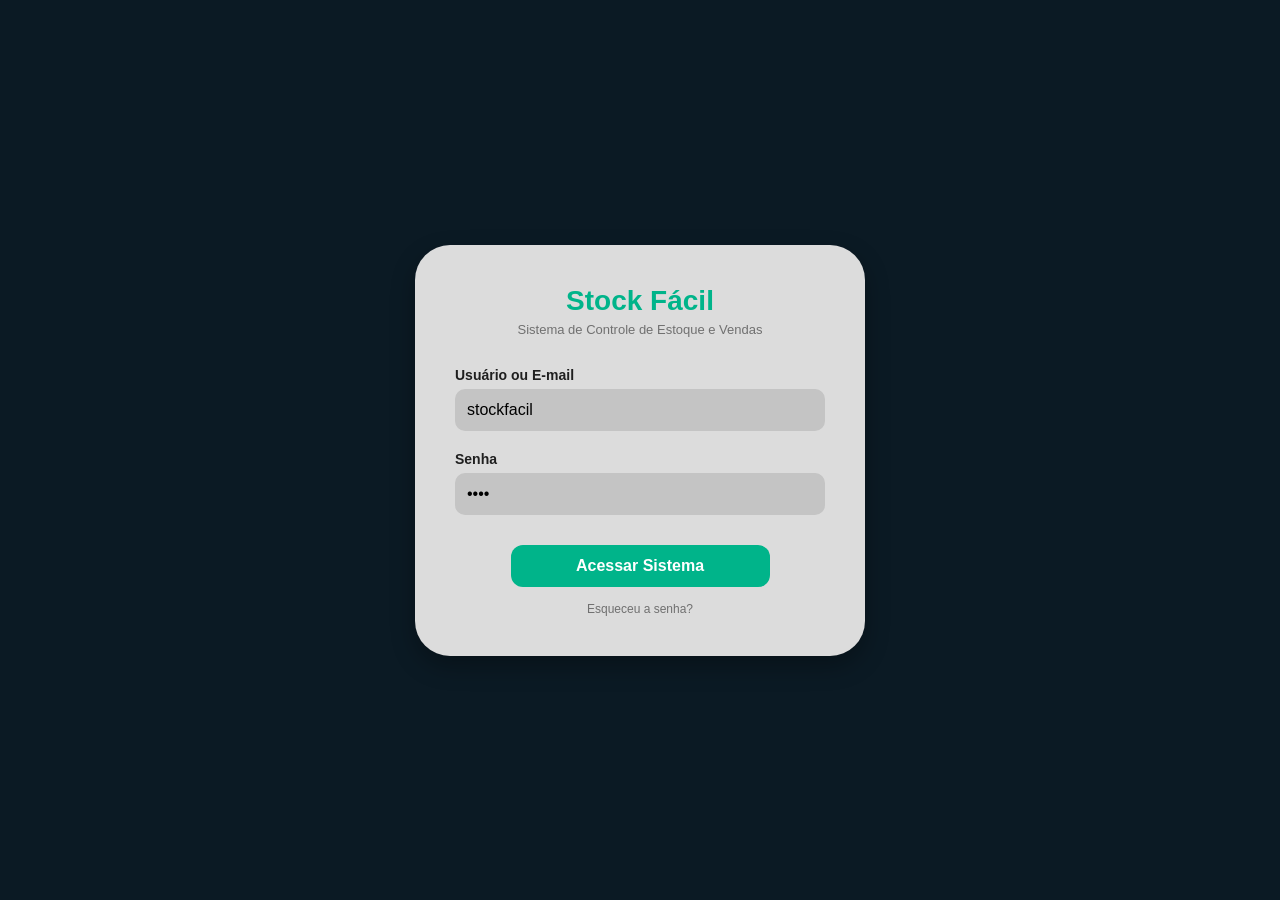
==== tela adm/index.html @ 6b8067c8 "versao final stockfacil" ====
<!DOCTYPE html>
<html lang="pt-BR">
<head>
    <meta charset="UTF-8">
    <meta name="viewport" content="width=device-width, initial-scale=1.0">
    <title>Stock Fácil - Sistema de Controle de Estoque e Vendas</title>
    <link rel="stylesheet" href="styles.css">
    <link rel="stylesheet" href="https://cdnjs.cloudflare.com/ajax/libs/font-awesome/6.4.0/css/all.min.css">
</head>
<body>

    <div id="login-screen" class="login-container">
        <div class="login-card">
            <h2>Stock Fácil</h2>
            <p class="subtitle">Sistema de Controle de Estoque e Vendas</p>
            
            <form id="login-form">
                <div class="input-group">
                    <label>Usuário ou E-mail</label>
                    <input type="text" id="username" value="stockfacil" required>
                </div>
                <div class="input-group">
                    <label>Senha</label>
                    <input type="password" id="password" value="2003" required>
                </div>
                <button type="submit" class="btn-primary">Acessar Sistema</button>
            </form>
            <a href="#" class="forgot-password">Esqueceu a senha?</a>
        </div>
    </div>

    <div id="main-system" class="system-layout hidden">
        
        <aside class="sidebar">
            <div class="sidebar-header">
                <h3>Stock Fácil</h3>
                <p>Painel do Administrador</p>
            </div>
            
            <nav class="sidebar-menu">
                <div class="menu-section">
                    <a href="#" class="menu-item active" data-target="view-dashboard">
                        <i class="fa-solid :fa-chart-line"></i> Dashboard
                    </a>
                </div>

                <div class="menu-section">
                    <span class="section-title">Gestão de Estoque</span>
                    <a href="#" class="menu-item" data-target="view-cadastro">
                        <i class="fa-solid fa-circle-plus"></i> Cadastro de Produtos
                    </a>
                    <a href="#" class="menu-item" data-target="view-lista">
                        <i class="fa-solid fa-list"></i> Lista de Produtos
                    </a>
                    <a href="#" class="menu-item" data-target="view-entrada">
                        <i class="fa-solid fa-box-open"></i> Entrada de Estoque
                    </a>
                </div>

                <div class="menu-section">
                    <span class="section-title">Operações e Relatórios</span>
                    <a href="#" class="menu-item" data-target="view-vendas">
                        <i class="fa-solid fa-cart-shopping"></i> Registro de Vendas
                    </a>
                    <a href="#" class="menu-item" data-target="view-relatorio">
                        <i class="fa-solid fa-chart-bar"></i> Painel de Relatório
                    </a>
                    <a href="#" class="menu-item" data-target="view-alertas">
                        <i class="fa-solid fa-bell"></i> Alertas de Estoque
                    </a>
                </div>

                <div class="menu-section">
                    <span class="section-title">Configurações</span>
                    <a href="#" class="menu-item" data-target="view-usuarios">
                        <i class="fa-solid fa-users"></i> Gestão de Usuários
                    </a>
                </div>
            </nav>

            <button id="btn-sair" class="btn-logout">
                <i class="fa-solid fa-right-from-bracket"></i> Sair
            </button>
        </aside>

        <main class="content-wrapper">
            
            <section id="view-dashboard" class="view-content">
                <h2>Painel de Controle</h2>
                <div class="cards-grid">
                    <div class="card-info">
                        <span>Faturamento Total</span>
                        <strong>R$ 12.450,00</strong>
                    </div>
                    <div class="card-info">
                        <span>Vendas no mês</span>
                        <strong>142</strong>
                    </div>
                    <div class="card-info">
                        <span>Produtos Cadastrados</span>
                        <strong>85</strong>
                    </div>
                    <div class="card-info alert-card">
                        <span>Estoque Crítico</span>
                        <strong class="text-danger">04</strong>
                    </div>
                </div>

                <div class="dashboard-tables">
                    <div class="table-container">
                        <h3>Notificações de Alerta</h3>
                        <div class="alert-box">
                            <p><strong>Produto:</strong> Arroz Tio Urbano 5kg</p>
                            <span class="text-danger">Apenas 2 un. restantes</span>
                        </div>
                        <div class="alert-box">
                            <p><strong>Produto:</strong> Óleo de Soja 900ml</p>
                            <span class="text-danger">Apenas 5 un. restantes</span>
                        </div>
                    </div>

                    <div class="table-container">
                        <h3>Produtos mais Vendidos</h3>
                        <table class="data-table">
                            <thead>
                                <tr>
                                    <th>Produto</th>
                                    <th>Qtd. Vendida</th>
                                    <th>Faturamento</th>
                                </tr>
                            </thead>
                            <tbody>
                                <tr>
                                    <td>Feijão Carioca 1Kg</td>
                                    <td>58</td>
                                    <td>R$ 406,00</td>
                                </tr>
                                <tr>
                                    <td>Leite Integral 1L</td>
                                    <td>42</td>
                                    <td>R$ 231,00</td>
                                </tr>
                            </tbody>
                        </table>
                    </div>
                </div>
            </section>

            <section id="view-cadastro" class="view-content hidden">
                <h2>Cadastro Produto Novo</h2>
                <form id="form-cadastro-produto" class="form-grid">
                    <div class="form-group full-width">
                        <label>Nome do Produto</label>
                        <input type="text" required>
                    </div>
                    <div class="form-group">
                        <label>Quantidade</label>
                        <input type="number" required>
                    </div>
                    <div class="form-group">
                        <label>Estoque Mínimo</label>
                        <input type="number" required>
                    </div>
                    <div class="form-group">
                        <label>Preço Custo (R$)</label>
                        <input type="text" placeholder="0,00">
                    </div>
                    <div class="form-group">
                        <label>Preço Venda (R$)</label>
                        <input type="text" placeholder="0,00">
                    </div>
                    <div class="form-actions full-width">
                        <button type="submit" class="btn-submit">Salvar Produto</button>
                    </div>
                </form>
            </section>

            <section id="view-lista" class="view-content hidden">
                <h2>Lista de Produtos</h2>
                <table class="data-table spacing-table">
                    <thead>
                        <tr>
                            <th>ID</th>
                            <th>Nome</th>
                            <th>Estoque</th>
                            <th>Ações</th>
                        </tr>
                    </thead>
                    <tbody id="lista-produtos-body">
                        <tr>
                            <td>#01</td>
                            <td>Arroz Tio Urbano 5kg</td>
                            <td>100</td>
                            <td>
                                <button class="action-btn"><i class="fa-solid fa-power-off"></i></button>
                                <button class="action-btn"><i class="fa-solid fa-pen-to-square"></i></button>
                            </td>
                        </tr>
                        <tr>
                            <td>#02</td>
                            <td>Óleo de Soja 900ml</td>
                            <td>95</td>
                            <td>
                                <button class="action-btn"><i class="fa-solid fa-power-off"></i></button>
                                <button class="action-btn"><i class="fa-solid fa-pen-to-square"></i></button>
                            </td>
                        </tr>
                    </tbody>
                </table>
            </section>

            <section id="view-entrada" class="view-content hidden">
                <h2>Entrada de Estoque</h2>
                <form class="form-grid single-column">
                    <div class="form-group">
                        <label>Produto</label>
                        <input type="text" placeholder="Busque ou selecione o produto">
                    </div>
                    <div class="form-group">
                        <label>Quantidade a adicionar:</label>
                        <input type="number">
                    </div>
                    <button type="submit" class="btn-submit">Confirmar Entrada</button>
                </form>
            </section>

            <section id="view-vendas" class="view-content hidden">
                <h2>Registro de Vendas</h2>
                <div class="search-box">
                    <label>Buscar por Produto</label>
                    <div class="input-icon">
                        <input type="text">
                        <i class="fa-solid fa-magnifying-glass"></i>
                    </div>
                </div>
                <table class="data-table">
                    <thead>
                        <tr>
                            <th>Item</th>
                            <th>Qtd</th>
                            <th>Total</th>
                        </tr>
                    </thead>
                    <tbody>
                        <tr>
                            <td>Arroz Tio Urbano 5kg</td>
                            <td>58</td>
                            <td>R$ 320,00</td>
                        </tr>
                    </tbody>
                </table>
            </section>

            <section id="view-relatorio" class="view-content hidden">
                <h2>Painel de Relatório</h2>
                <div class="report-container">
                    <div class="chart-mockup">
                        <p class="ficticio">*Fictício*</p>
                        <span class="chart-title">Faturamento Mensal (R$)</span>
                        <div class="css-chart">
                            <svg viewBox="0 0 500 200" class="chart-svg">
                                <path d="M 0 120 Q 50 80, 100 90 T 200 140 T 300 70 T 400 90 T 500 40" fill="none" stroke="#00b48a" stroke-width="3"/>
                            </svg>
                            <div class="chart-months">
                                <span>Jan</span><span>Fev</span><span>Mar</span><span>Abr</span><span>Mai</span><span>Jun</span>
                            </div>
                        </div>
                    </div>
                    <div class="report-stats">
                        <div class="stat-box">
                            <span>Total Vendido hoje:</span>
                            <h3 class="text-teal">R$ 1.250,00</h3>
                        </div>
                        <div class="stat-box">
                            <span>Ticket Médio:</span>
                            <h3>R$ 85,00</h3>
                        </div>
                    </div>
                </div>
            </section>

            <section id="view-alertas" class="view-content hidden">
                <h2>Alertas de Estoque</h2>
                <div class="alert-list">
                    <div class="alert-row critical">
                        <span>Arroz Tio Urbano 5kg</span>
                        <span class="text-danger">Restam 3 un.</span>
                    </div>
                    <div class="alert-row normal">
                        <span>Óleo de Soja 900ml</span>
                        <span>Estoque: 12 un.(OK)</span>
                    </div>
                </div>
            </section>

            <section id="view-usuarios" class="view-content hidden">
                <div class="view-header-inline">
                    <h2>Gestão de Usuários</h2>
                    <button class="btn-add-user">+ Novo Usuário</button>
                </div>
                <table class="data-table user-table">
                    <thead>
                        <tr>
                            <th>Nome</th>
                            <th>E-mail</th>
                            <th>Papel</th>
                            <th>Ações</th>
                        </tr>
                    </thead>
                    <tbody>
                        <tr>
                            <td>Operador 1</td>
                            <td>operador1@email.com</td>
                            <td>Administrador</td>
                            <td><button class="action-btn"><i class="fa-solid fa-user-gear"></i></button></td>
                        </tr>
                        <tr>
                            <td>Operador 2</td>
                            <td>operador2@email.com</td>
                            <td>Operador</td>
                            <td><button class="action-btn"><i class="fa-solid fa-user-gear"></i></button></td>
                        </tr>
                    </tbody>
                </table>
            </section>

        </main>
    </div>

    <script src="javascript.js"></script>
</body>
</html>
---- tela adm/styles.css ----
/* ================= CONFIGURAÇÕES GERAIS ================= */
:root {
    --bg-login: #0b1a24;
    --bg-sidebar: #0b1d28;
    --bg-content: #dcdcdc;
    --primary-teal: #00b48a;
    --text-dark: #1f1f1f;
    --text-muted: #707070;
    --card-bg: #e2e2e2;
    --danger: #ff0000;
    --white: #ffffff;
}

* {
    margin: 0;
    padding: 0;
    box-sizing: border-box;
    font-family: 'Segoe UI', Tahoma, Geneva, Verdana, sans-serif;
}

body {
    background-color: var(--bg-login);
    color: var(--white);
    overflow-x: hidden;
}

.hidden {
    display: none !important;
}

.text-danger { color: var(--danger); }
.text-teal { color: var(--primary-teal); }

/* ================= TELA DE LOGIN ================= */
.login-container {
    height: 100vh;
    display: flex;
    justify-content: center;
    align-items: center;
    background-color: var(--bg-login);
}

.login-card {
    background-color: var(--bg-content);
    color: var(--text-dark);
    padding: 40px;
    border-radius: 35px;
    width: 100%;
    max-width: 450px;
    text-align: center;
    box-shadow: 0 10px 25px rgba(0,0,0,0.3);
}

.login-card h2 {
    color: var(--primary-teal);
    font-size: 28px;
    margin-bottom: 5px;
}

.login-card .subtitle {
    font-size: 13px;
    color: var(--text-muted);
    margin-bottom: 30px;
}

.input-group {
    text-align: left;
    margin-bottom: 20px;
}

.input-group label {
    display: block;
    font-size: 14px;
    font-weight: 600;
    margin-bottom: 6px;
}

.input-group input {
    width: 100%;
    padding: 12px;
    border: none;
    background-color: #c4c4c4;
    border-radius: 10px;
    font-size: 16px;
}

.btn-primary {
    width: 70%;
    background-color: var(--primary-teal);
    color: var(--white);
    border: none;
    padding: 12px;
    border-radius: 12px;
    font-size: 16px;
    font-weight: bold;
    cursor: pointer;
    margin-top: 10px;
}

.forgot-password {
    display: block;
    margin-top: 15px;
    font-size: 12px;
    color: var(--text-muted);
    text-decoration: none;
}

/* ================= LAYOUT PRINCIPAL DO SISTEMA ================= */
.system-layout {
    display: flex;
    height: 100vh;
    width: 100vw;
}

/* Sidebar */
.sidebar {
    width: 260px;
    background-color: var(--bg-sidebar);
    display: flex;
    flex-direction: column;
    padding: 20px 0;
    border-right: 1px solid rgba(255,255,255,0.05);
}

.sidebar-header {
    padding: 0 20px 20px;
    border-bottom: 1px solid rgba(255,255,255,0.1);
}

.sidebar-header h3 {
    color: var(--primary-teal);
}

.sidebar-header p {
    font-size: 11px;
    color: var(--text-muted);
}

.sidebar-menu {
    flex: 1;
    overflow-y: auto;
    padding: 15px 0;
}

.menu-section {
    margin-bottom: 20px;
}

.section-title {
    display: block;
    padding: 0 20px;
    font-size: 11px;
    color: rgba(255,255,255,0.3);
    text-transform: uppercase;
    margin-bottom: 8px;
    font-weight: bold;
}

.menu-item {
    display: flex;
    align-items: center;
    gap: 12px;
    padding: 10px 20px;
    color: var(--white);
    text-decoration: none;
    font-size: 14px;
    transition: all 0.2s;
}

.menu-item i {
    width: 18px;
}

.menu-item:hover, .menu-item.active {
    color: var(--primary-teal);
    background-color: rgba(0, 180, 138, 0.05);
}

.btn-logout {
    background: none;
    border: none;
    color: var(--white);
    padding: 15px 20px;
    text-align: left;
    font-size: 15px;
    cursor: pointer;
    display: flex;
    align-items: center;
    gap: 12px;
    border-top: 1px solid rgba(255,255,255,0.1);
}

/* Área de Conteúdo */
.content-wrapper {
    flex: 1;
    background-color: var(--bg-content);
    color: var(--text-dark);
    padding: 40px;
    overflow-y: auto;
}

.view-content h2 {
    font-size: 24px;
    margin-bottom: 30px;
    font-weight: 500;
}

/* Grid de Cards superiores */
.cards-grid {
    display: grid;
    grid-template-columns: repeat(4, 1fr);
    gap: 15px;
    margin-bottom: 30px;
}

.card-info {
    background-color: var(--card-bg);
    border: 1px solid #b8b8b8;
    border-radius: 12px;
    padding: 15px;
    display: flex;
    flex-direction: column;
}

.card-info span {
    font-size: 13px;
    color: var(--text-muted);
}

.card-info strong {
    font-size: 20px;
    margin-top: 5px;
}

.alert-card {
    border: 1px solid rgba(255, 0, 0, 0.4);
}

/* Distribuição das Tabelas no Dashboard */
.dashboard-tables {
    display: grid;
    grid-template-columns: 1fr 1.2fr;
    gap: 30px;
}

.table-container {
    background: transparent;
}

.table-container h3 {
    font-size: 16px;
    margin-bottom: 15px;
    font-weight: 600;
}

.alert-box {
    background-color: var(--card-bg);
    border: 1px solid #b8b8b8;
    padding: 15px;
    border-radius: 8px;
    margin-bottom: 10px;
}

.alert-box p { font-size: 14px; }
.alert-box span { font-size: 12px; font-weight: bold; }

/* Tabelas Genéricas */
.data-table {
    width: 100%;
    border-collapse: collapse;
    background-color: var(--card-bg);
    border-radius: 8px;
    overflow: hidden;
}

.data-table th, .data-table td {
    padding: 12px 15px;
    text-align: left;
    font-size: 14px;
    border-bottom: 1px solid #c8c8c8;
}

.data-table th {
    background-color: #d0d0d0;
    color: var(--text-muted);
    font-weight: 600;
}

.action-btn {
    background: none;
    border: none;
    cursor: pointer;
    font-size: 16px;
    margin-right: 10px;
    color: var(--text-dark);
}

/* Formulários (Cadastro e Entrada) */
.form-grid {
    display: grid;
    grid-template-columns: 1fr 1fr;
    gap: 20px;
    max-width: 800px;
}

.single-column {
    grid-template-columns: 1fr;
    max-width: 450px;
}

.form-group {
    display: flex;
    flex-direction: column;
}

.form-group label {
    font-size: 14px;
    font-weight: 600;
    margin-bottom: 6px;
}

.form-group input {
    padding: 10px;
    border: 1px solid #adadad;
    border-radius: 8px;
    background-color: var(--card-bg);
}

.full-width {
    grid-column: span 2;
}

.btn-submit {
    grid-column: span 2;
    background-color: var(--primary-teal);
    color: var(--white);
    border: none;
    padding: 12px;
    border-radius: 8px;
    font-weight: bold;
    cursor: pointer;
    width: fit-content;
    padding-left: 40px;
    padding-right: 40px;
    margin: 20px auto 0;
}

/* View Relatório */
.report-container {
    display: flex;
    gap: 30px;
}

.chart-mockup {
    background: var(--white);
    border-radius: 8px;
    padding: 20px;
    flex: 2;
    position: relative;
    border: 1px solid #b8b8b8;
}

.ficticio {
    text-align: center;
    font-size: 14px;
    font-weight: bold;
    margin-bottom: 10px;
}

.chart-title {
    font-size: 14px;
    color: var(--text-muted);
}

.css-chart {
    margin-top: 20px;
}

.chart-months {
    display: flex;
    justify-content: space-between;
    padding: 10px 10px 0;
    color: var(--text-muted);
    font-size: 12px;
}

.report-stats {
    flex: 1;
    display: flex;
    flex-direction: column;
    gap: 20px;
}

.stat-box {
    background: transparent;
}

.stat-box span {
    font-size: 14px;
    color: var(--text-dark);
}

.stat-box h3 {
    font-size: 24px;
    margin-top: 5px;
}

/* Alertas de Estoque */
.alert-list {
    max-width: 600px;
}

.alert-row {
    background-color: var(--card-bg);
    border: 1px solid #b8b8b8;
    border-radius: 8px;
    padding: 15px 20px;
    display: flex;
    justify-content: space-between;
    margin-bottom: 15px;
    font-weight: 500;
}

/* Usuários */
.view-header-inline {
    display: flex;
    justify-content: space-between;
    align-items: center;
    margin-bottom: 30px;
}

.view-header-inline h2 { margin-bottom: 0; }

.btn-add-user {
    background-color: #0b1a24;
    color: var(--white);
    border: none;
    padding: 10px 20px;
    border-radius: 8px;
    font-weight: bold;
    cursor: pointer;
}

.search-box {
    margin-bottom: 20px;
    max-width: 400px;
}

.search-box label {
    display: block;
    font-size: 14px;
    margin-bottom: 6px;
    font-weight: 600;
}

.input-icon {
    position: relative;
}

.input-icon input {
    width: 100%;
    padding: 10px;
    padding-right: 35px;
    border: 1px solid #adadad;
    border-radius: 8px;
    background-color: var(--card-bg);
}

.input-icon i {
    position: absolute;
    right: 12px;
    top: 50%;
    transform: translateY(-50%);
    color: var(--text-muted);
}
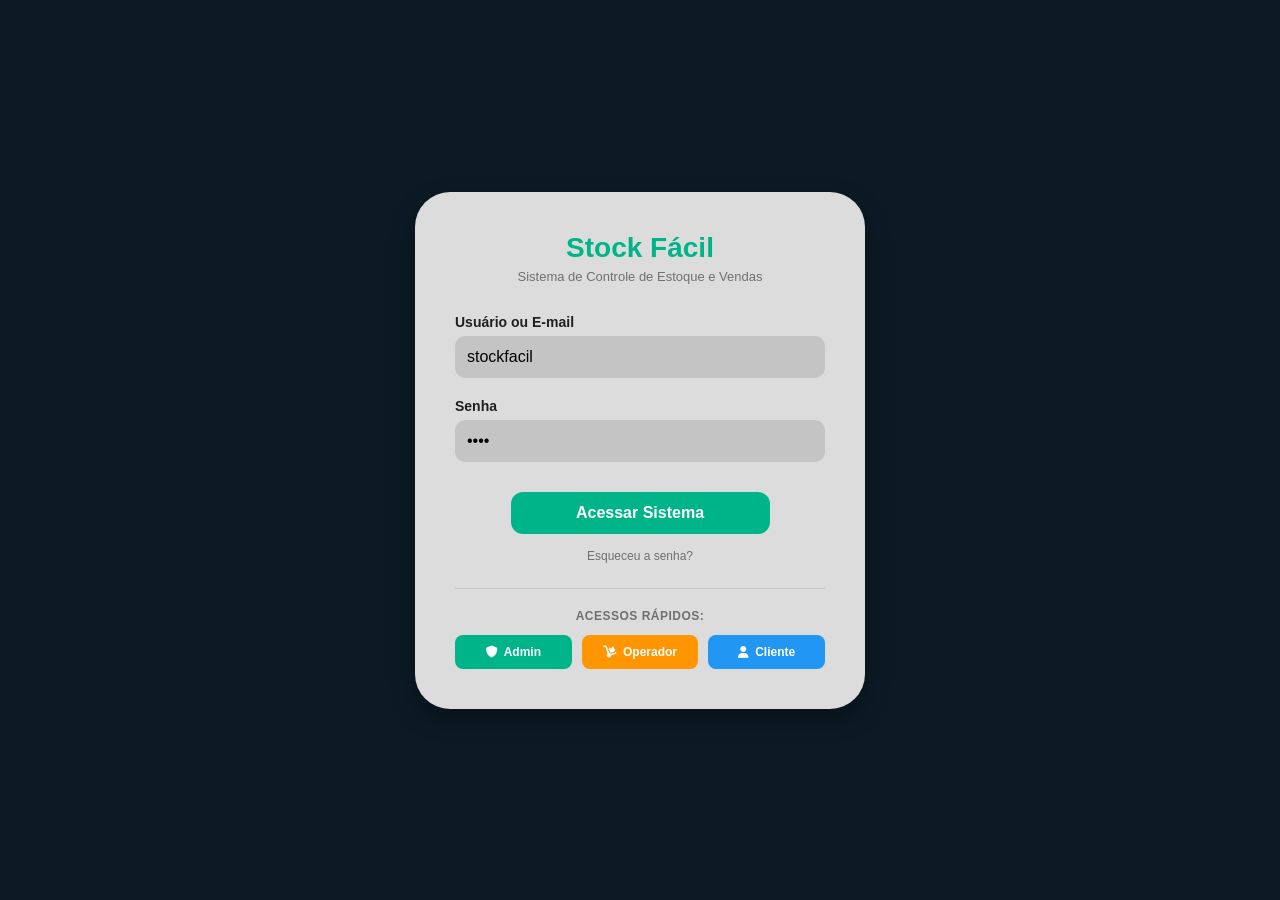
==== commit 3e276b78: "Adicionar navegação entre abas (Admin, Operador, Cliente) com botões de logout funcionais" ====
--- a/tela adm/index.html
+++ b/tela adm/index.html
@@ -26,6 +26,21 @@
                 <button type="submit" class="btn-primary">Acessar Sistema</button>
             </form>
             <a href="#" class="forgot-password">Esqueceu a senha?</a>
+
+            <div class="quick-access-buttons">
+                <p class="quick-access-title">Acessos Rápidos:</p>
+                <div class="quick-buttons-row">
+                    <button id="btn-admin" class="btn-quick-access btn-admin-access" title="Ir para Painel Admin">
+                        <i class="fa-solid fa-shield"></i> Admin
+                    </button>
+                    <button id="btn-operador" class="btn-quick-access btn-operador-access" title="Ir para Painel Operador">
+                        <i class="fa-solid fa-dolly"></i> Operador
+                    </button>
+                    <button id="btn-cliente" class="btn-quick-access btn-cliente-access" title="Ir para Área do Cliente">
+                        <i class="fa-solid fa-user"></i> Cliente
+                    </button>
+                </div>
+            </div>
         </div>
     </div>
 
--- a/tela adm/styles.css
+++ b/tela adm/styles.css
@@ -105,6 +105,77 @@
     text-decoration: none;
 }
 
+.quick-access-buttons {
+    margin-top: 25px;
+    padding-top: 20px;
+    border-top: 1px solid rgba(0,0,0,0.1);
+}
+
+.quick-access-title {
+    font-size: 12px;
+    color: var(--text-muted);
+    margin-bottom: 12px;
+    text-transform: uppercase;
+    font-weight: 600;
+    letter-spacing: 0.5px;
+}
+
+.quick-buttons-row {
+    display: flex;
+    gap: 10px;
+    justify-content: center;
+    flex-wrap: wrap;
+}
+
+.btn-quick-access {
+    flex: 1;
+    min-width: 70px;
+    padding: 10px;
+    border: none;
+    border-radius: 8px;
+    font-size: 12px;
+    font-weight: 600;
+    cursor: pointer;
+    display: flex;
+    align-items: center;
+    justify-content: center;
+    gap: 6px;
+    transition: all 0.3s ease;
+}
+
+.btn-admin-access {
+    background-color: #00b48a;
+    color: var(--white);
+}
+
+.btn-admin-access:hover {
+    background-color: #009370;
+    transform: translateY(-2px);
+    box-shadow: 0 5px 12px rgba(0, 180, 138, 0.3);
+}
+
+.btn-operador-access {
+    background-color: #ff9500;
+    color: var(--white);
+}
+
+.btn-operador-access:hover {
+    background-color: #e68200;
+    transform: translateY(-2px);
+    box-shadow: 0 5px 12px rgba(255, 149, 0, 0.3);
+}
+
+.btn-cliente-access {
+    background-color: #2196F3;
+    color: var(--white);
+}
+
+.btn-cliente-access:hover {
+    background-color: #0b7dda;
+    transform: translateY(-2px);
+    box-shadow: 0 5px 12px rgba(33, 150, 243, 0.3);
+}
+
 /* ================= LAYOUT PRINCIPAL DO SISTEMA ================= */
 .system-layout {
     display: flex;
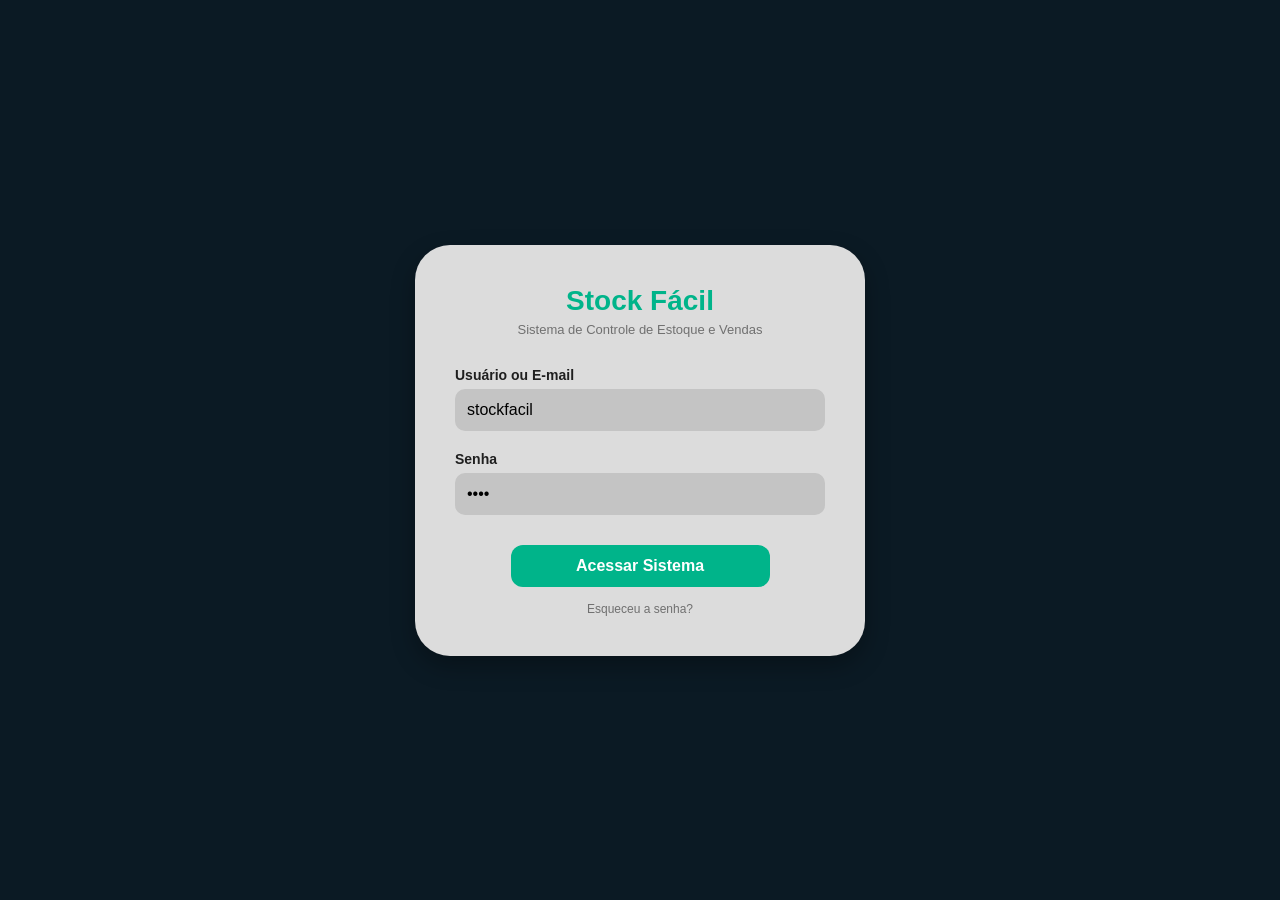
==== commit 197f8305: "Versao final oficial stockfacil" ====
--- a/tela adm/index.html
+++ b/tela adm/index.html
@@ -26,21 +26,6 @@
                 <button type="submit" class="btn-primary">Acessar Sistema</button>
             </form>
             <a href="#" class="forgot-password">Esqueceu a senha?</a>
-
-            <div class="quick-access-buttons">
-                <p class="quick-access-title">Acessos Rápidos:</p>
-                <div class="quick-buttons-row">
-                    <button id="btn-admin" class="btn-quick-access btn-admin-access" title="Ir para Painel Admin">
-                        <i class="fa-solid fa-shield"></i> Admin
-                    </button>
-                    <button id="btn-operador" class="btn-quick-access btn-operador-access" title="Ir para Painel Operador">
-                        <i class="fa-solid fa-dolly"></i> Operador
-                    </button>
-                    <button id="btn-cliente" class="btn-quick-access btn-cliente-access" title="Ir para Área do Cliente">
-                        <i class="fa-solid fa-user"></i> Cliente
-                    </button>
-                </div>
-            </div>
         </div>
     </div>
 
